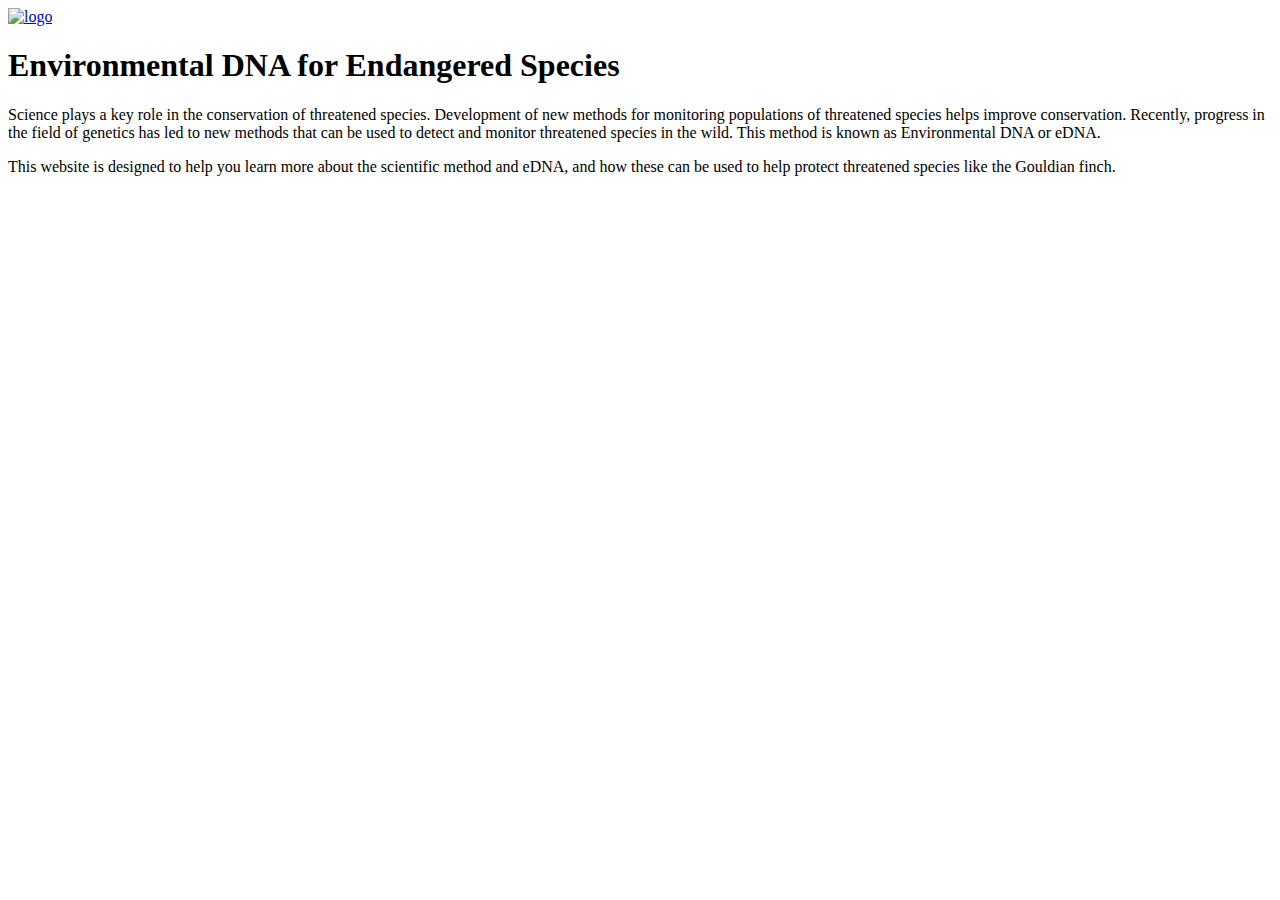
==== Index.html @ bdef0520 "Added index.html and style.css" ====
<!DOCTYPE html>
<html lang="en" dir="ltr">
<head>
    <meta name="viewport" content="width=device-width, initial-scale=1.0">
    <script src ="js/myscript.js" type="text/javascript"></script>
    <link rel="stylesheet" type="text/css" href="style.css">
    <meta charset="utf-8">
    <link rel="shortcut icon" type="image/x-icon" href="images/favicon.ico">
<title>eDNA Web</title>
</head>
<body>
<header>
  <a href="https://www.cdu.edu.au/"><img src="images/CDU_logo.png" alt="logo" class="CDUlogo"></a>
</header>

<h1>Environmental DNA for Endangered Species</h1>
<section>
  <p>Science plays a key role in the conservation of threatened species.
    Development of new methods for monitoring populations of threatened species helps improve conservation.
    Recently, progress in the field of genetics has led to new methods that can be used to detect and monitor threatened species in the wild.
    This method is known as Environmental DNA or eDNA.</p>

  <p>This website is designed to help you learn more about the scientific method and eDNA,
    and how these can be used to help protect threatened species like the Gouldian finch. </p>
</section>
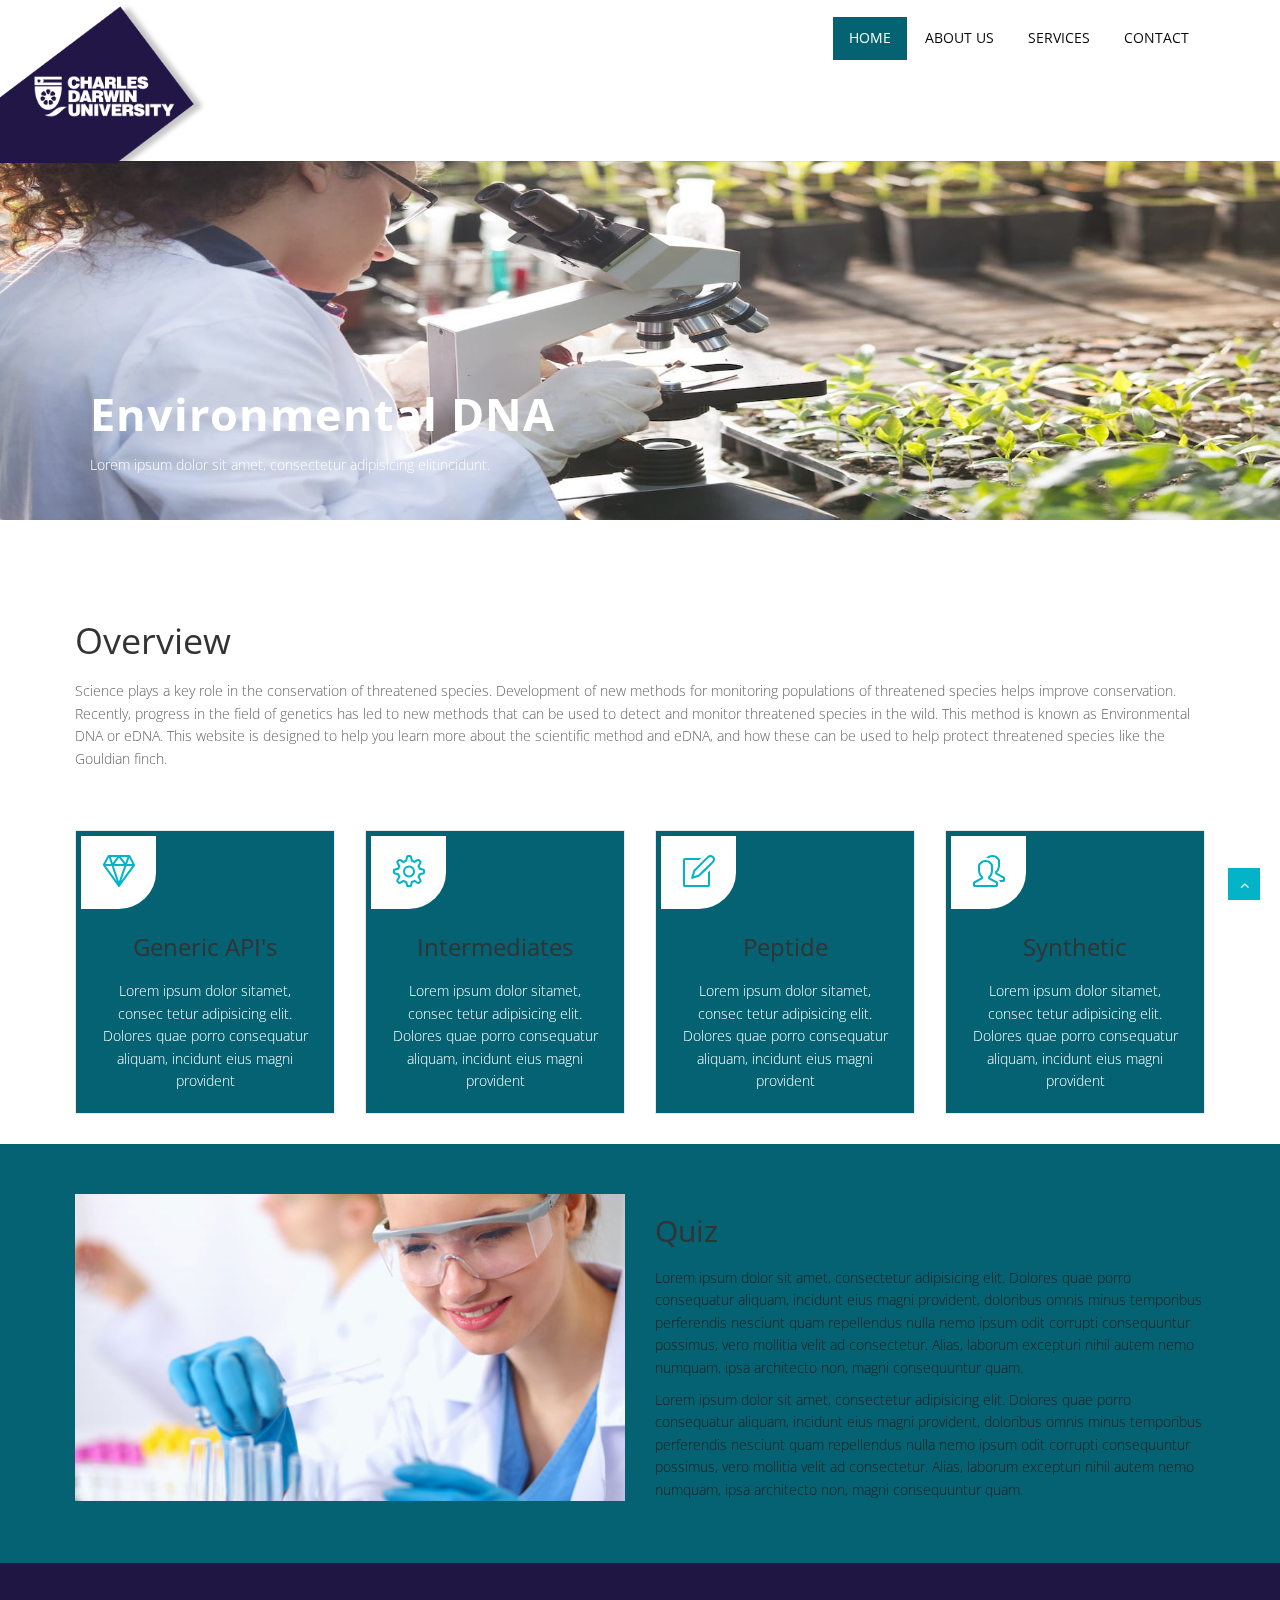
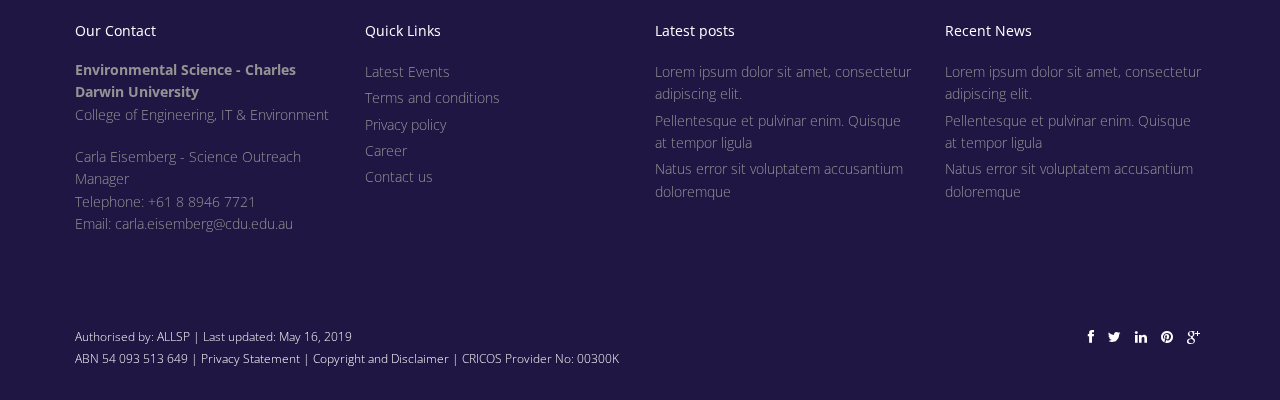
==== commit 16ea1389: "added files" ====
--- a/Index.html
+++ b/Index.html
@@ -1,26 +1,246 @@
-
-<!DOCTYPE html>
-<html lang="en" dir="ltr">
-<head>
-    <meta name="viewport" content="width=device-width, initial-scale=1.0">
-    <script src ="js/myscript.js" type="text/javascript"></script>
-    <link rel="stylesheet" type="text/css" href="style.css">
-    <meta charset="utf-8">
-    <link rel="shortcut icon" type="image/x-icon" href="images/favicon.ico">
-<title>eDNA Web</title>
-</head>
-<body>
-<header>
-  <a href="https://www.cdu.edu.au/"><img src="images/CDU_logo.png" alt="logo" class="CDUlogo"></a>
-</header>
-
-<h1>Environmental DNA for Endangered Species</h1>
-<section>
-  <p>Science plays a key role in the conservation of threatened species.
-    Development of new methods for monitoring populations of threatened species helps improve conservation.
-    Recently, progress in the field of genetics has led to new methods that can be used to detect and monitor threatened species in the wild.
-    This method is known as Environmental DNA or eDNA.</p>
-
-  <p>This website is designed to help you learn more about the scientific method and eDNA,
-    and how these can be used to help protect threatened species like the Gouldian finch. </p>
-</section>
+<!DOCTYPE html>
+<html lang="en">
+<head>
+	<meta charset="utf-8">
+	<title>E-DNA</title>
+	<meta name="viewport" content="width=device-width, initial-scale=1.0" />
+	<meta name="description" content="" />
+	<meta name="author" content="" />
+<!-- css -->
+	<link href="css/bootstrap.min.css" rel="stylesheet" />
+	<link rel="stylesheet" href="simple-line-icons/css/simple-line-icons.css">
+	<link href="css/fancybox/jquery.fancybox.css" rel="stylesheet">
+	<link href="css/flexslider.css" rel="stylesheet" />
+	<link href="css/style.css" rel="stylesheet" />
+
+
+
+</head>
+<body>
+<div id="wrapper" class="home-page">
+	<!-- start header -->
+	<header>
+        <div class="navbar navbar-fixed-top">
+            <div class="container">
+                <div class="navbar-header">
+                    <button type="button" class="navbar-toggle" data-toggle="collapse" data-target=".navbar-collapse">
+                        <span class="icon-bar"></span>
+                        <span class="icon-bar"></span>
+                        <span class="icon-bar"></span>
+                    </button>
+                    <a class="navbar-brand" href="index.html"><img src="img/CDU_logo.png" class="logo"/></a>
+                </div>
+                <div class="navbar-collapse collapse ">
+                    <ul class="nav navbar-nav">
+                        <li class="active"><a href="index.html">Home</a></li>
+												<li><a href="about.html">About Us</a></li>
+												<li><a href="services.html">Services</a></li>
+                        <li><a href="contact.html">Contact</a></li>
+                    </ul>
+                </div>
+            </div>
+        </div>
+
+	</header>
+	<!-- end header -->
+	<section id="banner">
+
+	<!-- image-->
+        <div id="main-slider" class="flexslider">
+            <ul class="slides">
+            <li>
+              <img src="img/environmental_science2.jpg" alt="" />
+				<div class="container">
+					<div class="row">
+						<div class="col-lg-12">
+                <div class="flex-caption">
+                    <h3>Environmental DNA</h3>
+										<p>Lorem ipsum dolor sit amet, consectetur adipisicing elitincidunt.</p>
+                </div>
+				 		</div>
+          </div>
+        </div>
+
+            </li>
+            </ul>
+        </div>
+
+	</section>
+	<!-- end image-->
+
+
+	<section class="callaction">
+	<div class="container">
+		<div class="row">
+			<div class="col-lg-12">
+				<div>
+          <h1>Overview</h1>
+          Science plays a key role in the conservation of threatened species. Development of new methods for monitoring populations of threatened species helps improve conservation.
+          Recently, progress in the field of genetics has led to new methods that can be used to detect and monitor threatened species in the wild. This method is known as Environmental DNA or eDNA.
+          This website is designed to help you learn more about the scientific method and eDNA, and how these can be used to help protect threatened species like the Gouldian finch.
+        </div>
+			</div>
+		</div>
+	</div>
+	</section>
+	<div class="tlinks">Collect from <a href="http://www.cssmoban.com/"  title="网站模板">网站模板</a></div>
+
+	<section id="content">
+
+
+	<div class="container">
+	   <div class="row">
+		     <div class="skill-home">
+           <div class="skill-home-solid clearfix">
+		         <div class="col-md-3 text-center">
+		             <div class="box-content">
+		                 <span class="icons c1"><i class="icon-diamond icons"></i></span>
+                      <div class="box-area">
+		                     <h3>Generic API's</h3>
+                         <p>Lorem ipsum dolor sitamet, consec tetur adipisicing elit. Dolores quae porro consequatur aliquam, incidunt eius magni provident</p>
+                      </div>
+		             </div>
+            </div>
+
+		         <div class="col-md-3 text-center">
+		             <div class="box-content">
+		                 <span class="icons c2"><i class="icon-settings icons"></i></span>
+                     <div class="box-area">
+		                     <h3>Intermediates</h3>
+                         <p>Lorem ipsum dolor sitamet, consec tetur adipisicing elit. Dolores quae porro consequatur aliquam, incidunt eius magni provident</p>
+                    </div>
+                  </div>
+            </div>
+
+		          <div class="col-md-3 text-center">
+		              <div class="box-content">
+		                 <span class="icons c3"><i class="icon-note icons"></i></span>
+                     <div class="box-area">
+		                     <h3>Peptide</h3>
+                          <p>Lorem ipsum dolor sitamet, consec tetur adipisicing elit. Dolores quae porro consequatur aliquam, incidunt eius magni provident</p>
+                    </div>
+		              </div>
+             </div>
+
+		           <div class="col-md-3 text-center">
+		               <div class="box-content">
+		                   <span class="icons c4"><i class="icon-people icons"></i></span>
+                       <div class="box-area">
+		                       <h3>Synthetic</h3>
+                           <p>Lorem ipsum dolor sitamet, consec tetur adipisicing elit. Dolores quae porro consequatur aliquam, incidunt eius magni provident</p>
+		                   </div>
+                  </div>
+
+		           </div>
+            </div>
+        </div>
+		 </div>
+ </div>
+	</section>
+
+		<section class="aboutUs">
+	<div class="container">
+		<div class="row">
+		<div class="col-md-6"><img src="img/img2.png" class="img-center" alt="" /></div>
+			<div class="col-md-6">
+				<div><h2>Quiz</h2>
+				<p>Lorem ipsum dolor sit amet, consectetur adipisicing elit. Dolores quae porro consequatur aliquam, incidunt eius magni provident, doloribus omnis minus temporibus perferendis nesciunt quam repellendus nulla nemo ipsum odit corrupti consequuntur possimus, vero mollitia velit ad consectetur. Alias, laborum excepturi nihil autem nemo numquam, ipsa architecto non, magni consequuntur quam.</p>
+				<p>Lorem ipsum dolor sit amet, consectetur adipisicing elit. Dolores quae porro consequatur aliquam, incidunt eius magni provident, doloribus omnis minus temporibus perferendis nesciunt quam repellendus nulla nemo ipsum odit corrupti consequuntur possimus, vero mollitia velit ad consectetur. Alias, laborum excepturi nihil autem nemo numquam, ipsa architecto non, magni consequuntur quam.</p>
+				</div>
+				<br/>
+			</div>
+		</div>
+
+	</div>
+	</section>
+
+	<footer>
+	<div class="container">
+		<div class="row">
+			<div class="col-lg-3">
+				<div class="widget">
+					<h5 class="widgetheading">Our Contact</h5>
+					<address>
+					<strong>Environmental Science - Charles Darwin University</strong><br>
+					College of Engineering, IT & Environment<br></address>
+					<p>
+						<i class="icon-envelope-alt"></i> Carla Eisemberg - Science Outreach Manager<br>
+						<i class=""></i>Telephone: +61 8 8946 7721<br>
+						<i class=""></i>Email: carla.eisemberg@cdu.edu.au<br>
+
+					</p>
+				</div>
+			</div>
+			<div class="col-lg-3">
+				<div class="widget">
+					<h5 class="widgetheading">Quick Links</h5>
+					<ul class="link-list">
+						<li><a href="#">Latest Events</a></li>
+						<li><a href="#">Terms and conditions</a></li>
+						<li><a href="#">Privacy policy</a></li>
+						<li><a href="#">Career</a></li>
+						<li><a href="#">Contact us</a></li>
+					</ul>
+				</div>
+			</div>
+			<div class="col-lg-3">
+				<div class="widget">
+					<h5 class="widgetheading">Latest posts</h5>
+					<ul class="link-list">
+						<li><a href="#">Lorem ipsum dolor sit amet, consectetur adipiscing elit.</a></li>
+						<li><a href="#">Pellentesque et pulvinar enim. Quisque at tempor ligula</a></li>
+						<li><a href="#">Natus error sit voluptatem accusantium doloremque</a></li>
+					</ul>
+				</div>
+			</div>
+			<div class="col-lg-3">
+				<div class="widget">
+					<h5 class="widgetheading">Recent News</h5>
+					<ul class="link-list">
+						<li><a href="#">Lorem ipsum dolor sit amet, consectetur adipiscing elit.</a></li>
+						<li><a href="#">Pellentesque et pulvinar enim. Quisque at tempor ligula</a></li>
+						<li><a href="#">Natus error sit voluptatem accusantium doloremque</a></li>
+					</ul>
+				</div>
+			</div>
+		</div>
+	</div>
+	<div id="sub-footer">
+		<div class="container">
+			<div class="row">
+				<div class="col-lg-6">
+					<div class="copyright">
+            <p>Authorised by: <a href="https://www.cdu.edu.au/academic-language-learning/allsp">ALLSP</a> | Last updated: May 16, 2019</p>
+            <p>ABN 54 093 513 649 | <a href="http://www.cdu.edu.au/governance/doclibrary/pol-032.pdf">Privacy Statement</a> | <a href="https://www.cdu.edu.au/about/copyright">Copyright and Disclaimer</a> | CRICOS Provider No: 00300K</p>
+					</div>
+				</div>
+				<div class="col-lg-6">
+					<ul class="social-network">
+						<li><a href="#" data-placement="top" title="Facebook"><i class="fa fa-facebook"></i></a></li>
+						<li><a href="#" data-placement="top" title="Twitter"><i class="fa fa-twitter"></i></a></li>
+						<li><a href="#" data-placement="top" title="Linkedin"><i class="fa fa-linkedin"></i></a></li>
+						<li><a href="#" data-placement="top" title="Pinterest"><i class="fa fa-pinterest"></i></a></li>
+						<li><a href="#" data-placement="top" title="Google plus"><i class="fa fa-google-plus"></i></a></li>
+					</ul>
+				</div>
+			</div>
+		</div>
+	</div>
+	</footer>
+</div>
+<a href="#" class="scrollup"><i class="fa fa-angle-up active"></i></a>
+<!-- javascript
+    ================================================== -->
+<!-- Placed at the end of the document so the pages load faster -->
+<script src="js/jquery.js"></script>
+<script src="js/jquery.easing.1.3.js"></script>
+<script src="js/bootstrap.min.js"></script>
+<script src="js/jquery.fancybox.pack.js"></script>
+<script src="js/jquery.fancybox-media.js"></script>
+<script src="js/portfolio/jquery.quicksand.js"></script>
+<script src="js/portfolio/setting.js"></script>
+<script src="js/jquery.flexslider.js"></script>
+<script src="js/animate.js"></script>
+<script src="js/custom.js"></script>
+</body>
+</html>
--- a/simple-line-icons/css/simple-line-icons.css
+++ b/simple-line-icons/css/simple-line-icons.css
@@ -0,0 +1,754 @@
+@font-face {
+  font-family: 'simple-line-icons';
+  src: url('../fonts/Simple-Line-Icons.eot?-i3a2kk');
+  src: url('../fonts/Simple-Line-Icons.eot?#iefix-i3a2kk') format('embedded-opentype'), url('../fonts/Simple-Line-Icons.ttf?-i3a2kk') format('truetype'), url('../fonts/Simple-Line-Icons.woff2?-i3a2kk') format('woff2'), url('../fonts/Simple-Line-Icons.woff?-i3a2kk') format('woff'), url('../fonts/Simple-Line-Icons.svg?-i3a2kk#simple-line-icons') format('svg');
+  font-weight: normal;
+  font-style: normal;
+}
+/*
+ Use the following CSS code if you want to have a class per icon.
+ Instead of a list of all class selectors, you can use the generic [class*="icon-"] selector, but it's slower: 
+*/
+.icon-user,
+.icon-people,
+.icon-user-female,
+.icon-user-follow,
+.icon-user-following,
+.icon-user-unfollow,
+.icon-login,
+.icon-logout,
+.icon-emotsmile,
+.icon-phone,
+.icon-call-end,
+.icon-call-in,
+.icon-call-out,
+.icon-map,
+.icon-location-pin,
+.icon-direction,
+.icon-directions,
+.icon-compass,
+.icon-layers,
+.icon-menu,
+.icon-list,
+.icon-options-vertical,
+.icon-options,
+.icon-arrow-down,
+.icon-arrow-left,
+.icon-arrow-right,
+.icon-arrow-up,
+.icon-arrow-up-circle,
+.icon-arrow-left-circle,
+.icon-arrow-right-circle,
+.icon-arrow-down-circle,
+.icon-check,
+.icon-clock,
+.icon-plus,
+.icon-close,
+.icon-trophy,
+.icon-screen-smartphone,
+.icon-screen-desktop,
+.icon-plane,
+.icon-notebook,
+.icon-mustache,
+.icon-mouse,
+.icon-magnet,
+.icon-energy,
+.icon-disc,
+.icon-cursor,
+.icon-cursor-move,
+.icon-crop,
+.icon-chemistry,
+.icon-speedometer,
+.icon-shield,
+.icon-screen-tablet,
+.icon-magic-wand,
+.icon-hourglass,
+.icon-graduation,
+.icon-ghost,
+.icon-game-controller,
+.icon-fire,
+.icon-eyeglass,
+.icon-envelope-open,
+.icon-envelope-letter,
+.icon-bell,
+.icon-badge,
+.icon-anchor,
+.icon-wallet,
+.icon-vector,
+.icon-speech,
+.icon-puzzle,
+.icon-printer,
+.icon-present,
+.icon-playlist,
+.icon-pin,
+.icon-picture,
+.icon-handbag,
+.icon-globe-alt,
+.icon-globe,
+.icon-folder-alt,
+.icon-folder,
+.icon-film,
+.icon-feed,
+.icon-drop,
+.icon-drawar,
+.icon-docs,
+.icon-doc,
+.icon-diamond,
+.icon-cup,
+.icon-calculator,
+.icon-bubbles,
+.icon-briefcase,
+.icon-book-open,
+.icon-basket-loaded,
+.icon-basket,
+.icon-bag,
+.icon-action-undo,
+.icon-action-redo,
+.icon-wrench,
+.icon-umbrella,
+.icon-trash,
+.icon-tag,
+.icon-support,
+.icon-frame,
+.icon-size-fullscreen,
+.icon-size-actual,
+.icon-shuffle,
+.icon-share-alt,
+.icon-share,
+.icon-rocket,
+.icon-question,
+.icon-pie-chart,
+.icon-pencil,
+.icon-note,
+.icon-loop,
+.icon-home,
+.icon-grid,
+.icon-graph,
+.icon-microphone,
+.icon-music-tone-alt,
+.icon-music-tone,
+.icon-earphones-alt,
+.icon-earphones,
+.icon-equalizer,
+.icon-like,
+.icon-dislike,
+.icon-control-start,
+.icon-control-rewind,
+.icon-control-play,
+.icon-control-pause,
+.icon-control-forward,
+.icon-control-end,
+.icon-volume-1,
+.icon-volume-2,
+.icon-volume-off,
+.icon-calender,
+.icon-bulb,
+.icon-chart,
+.icon-ban,
+.icon-bubble,
+.icon-camrecorder,
+.icon-camera,
+.icon-cloud-download,
+.icon-cloud-upload,
+.icon-envelope,
+.icon-eye,
+.icon-flag,
+.icon-heart,
+.icon-info,
+.icon-key,
+.icon-link,
+.icon-lock,
+.icon-lock-open,
+.icon-magnifier,
+.icon-magnifier-add,
+.icon-magnifier-remove,
+.icon-paper-clip,
+.icon-paper-plane,
+.icon-power,
+.icon-refresh,
+.icon-reload,
+.icon-settings,
+.icon-star,
+.icon-symble-female,
+.icon-symbol-male,
+.icon-target,
+.icon-credit-card,
+.icon-paypal,
+.icon-social-tumblr,
+.icon-social-twitter,
+.icon-social-facebook,
+.icon-social-instagram,
+.icon-social-linkedin,
+.icon-social-pintarest,
+.icon-social-github,
+.icon-social-gplus,
+.icon-social-reddit,
+.icon-social-skype,
+.icon-social-dribbble,
+.icon-social-behance,
+.icon-social-foursqare,
+.icon-social-soundcloud,
+.icon-social-spotify,
+.icon-social-stumbleupon,
+.icon-social-youtube,
+.icon-social-dropbox {
+  font-family: 'simple-line-icons';
+  speak: none;
+  font-style: normal;
+  font-weight: normal;
+  font-variant: normal;
+  text-transform: none;
+  line-height: 1;
+  /* Better Font Rendering =========== */
+  -webkit-font-smoothing: antialiased;
+  -moz-osx-font-smoothing: grayscale;
+}
+.icon-user:before {
+  content: "\e005";
+}
+.icon-people:before {
+  content: "\e001";
+}
+.icon-user-female:before {
+  content: "\e000";
+}
+.icon-user-follow:before {
+  content: "\e002";
+}
+.icon-user-following:before {
+  content: "\e003";
+}
+.icon-user-unfollow:before {
+  content: "\e004";
+}
+.icon-login:before {
+  content: "\e066";
+}
+.icon-logout:before {
+  content: "\e065";
+}
+.icon-emotsmile:before {
+  content: "\e021";
+}
+.icon-phone:before {
+  content: "\e600";
+}
+.icon-call-end:before {
+  content: "\e048";
+}
+.icon-call-in:before {
+  content: "\e047";
+}
+.icon-call-out:before {
+  content: "\e046";
+}
+.icon-map:before {
+  content: "\e033";
+}
+.icon-location-pin:before {
+  content: "\e096";
+}
+.icon-direction:before {
+  content: "\e042";
+}
+.icon-directions:before {
+  content: "\e041";
+}
+.icon-compass:before {
+  content: "\e045";
+}
+.icon-layers:before {
+  content: "\e034";
+}
+.icon-menu:before {
+  content: "\e601";
+}
+.icon-list:before {
+  content: "\e067";
+}
+.icon-options-vertical:before {
+  content: "\e602";
+}
+.icon-options:before {
+  content: "\e603";
+}
+.icon-arrow-down:before {
+  content: "\e604";
+}
+.icon-arrow-left:before {
+  content: "\e605";
+}
+.icon-arrow-right:before {
+  content: "\e606";
+}
+.icon-arrow-up:before {
+  content: "\e607";
+}
+.icon-arrow-up-circle:before {
+  content: "\e078";
+}
+.icon-arrow-left-circle:before {
+  content: "\e07a";
+}
+.icon-arrow-right-circle:before {
+  content: "\e079";
+}
+.icon-arrow-down-circle:before {
+  content: "\e07b";
+}
+.icon-check:before {
+  content: "\e080";
+}
+.icon-clock:before {
+  content: "\e081";
+}
+.icon-plus:before {
+  content: "\e095";
+}
+.icon-close:before {
+  content: "\e082";
+}
+.icon-trophy:before {
+  content: "\e006";
+}
+.icon-screen-smartphone:before {
+  content: "\e010";
+}
+.icon-screen-desktop:before {
+  content: "\e011";
+}
+.icon-plane:before {
+  content: "\e012";
+}
+.icon-notebook:before {
+  content: "\e013";
+}
+.icon-mustache:before {
+  content: "\e014";
+}
+.icon-mouse:before {
+  content: "\e015";
+}
+.icon-magnet:before {
+  content: "\e016";
+}
+.icon-energy:before {
+  content: "\e020";
+}
+.icon-disc:before {
+  content: "\e022";
+}
+.icon-cursor:before {
+  content: "\e06e";
+}
+.icon-cursor-move:before {
+  content: "\e023";
+}
+.icon-crop:before {
+  content: "\e024";
+}
+.icon-chemistry:before {
+  content: "\e026";
+}
+.icon-speedometer:before {
+  content: "\e007";
+}
+.icon-shield:before {
+  content: "\e00e";
+}
+.icon-screen-tablet:before {
+  content: "\e00f";
+}
+.icon-magic-wand:before {
+  content: "\e017";
+}
+.icon-hourglass:before {
+  content: "\e018";
+}
+.icon-graduation:before {
+  content: "\e019";
+}
+.icon-ghost:before {
+  content: "\e01a";
+}
+.icon-game-controller:before {
+  content: "\e01b";
+}
+.icon-fire:before {
+  content: "\e01c";
+}
+.icon-eyeglass:before {
+  content: "\e01d";
+}
+.icon-envelope-open:before {
+  content: "\e01e";
+}
+.icon-envelope-letter:before {
+  content: "\e01f";
+}
+.icon-bell:before {
+  content: "\e027";
+}
+.icon-badge:before {
+  content: "\e028";
+}
+.icon-anchor:before {
+  content: "\e029";
+}
+.icon-wallet:before {
+  content: "\e02a";
+}
+.icon-vector:before {
+  content: "\e02b";
+}
+.icon-speech:before {
+  content: "\e02c";
+}
+.icon-puzzle:before {
+  content: "\e02d";
+}
+.icon-printer:before {
+  content: "\e02e";
+}
+.icon-present:before {
+  content: "\e02f";
+}
+.icon-playlist:before {
+  content: "\e030";
+}
+.icon-pin:before {
+  content: "\e031";
+}
+.icon-picture:before {
+  content: "\e032";
+}
+.icon-handbag:before {
+  content: "\e035";
+}
+.icon-globe-alt:before {
+  content: "\e036";
+}
+.icon-globe:before {
+  content: "\e037";
+}
+.icon-folder-alt:before {
+  content: "\e039";
+}
+.icon-folder:before {
+  content: "\e089";
+}
+.icon-film:before {
+  content: "\e03a";
+}
+.icon-feed:before {
+  content: "\e03b";
+}
+.icon-drop:before {
+  content: "\e03e";
+}
+.icon-drawar:before {
+  content: "\e03f";
+}
+.icon-docs:before {
+  content: "\e040";
+}
+.icon-doc:before {
+  content: "\e085";
+}
+.icon-diamond:before {
+  content: "\e043";
+}
+.icon-cup:before {
+  content: "\e044";
+}
+.icon-calculator:before {
+  content: "\e049";
+}
+.icon-bubbles:before {
+  content: "\e04a";
+}
+.icon-briefcase:before {
+  content: "\e04b";
+}
+.icon-book-open:before {
+  content: "\e04c";
+}
+.icon-basket-loaded:before {
+  content: "\e04d";
+}
+.icon-basket:before {
+  content: "\e04e";
+}
+.icon-bag:before {
+  content: "\e04f";
+}
+.icon-action-undo:before {
+  content: "\e050";
+}
+.icon-action-redo:before {
+  content: "\e051";
+}
+.icon-wrench:before {
+  content: "\e052";
+}
+.icon-umbrella:before {
+  content: "\e053";
+}
+.icon-trash:before {
+  content: "\e054";
+}
+.icon-tag:before {
+  content: "\e055";
+}
+.icon-support:before {
+  content: "\e056";
+}
+.icon-frame:before {
+  content: "\e038";
+}
+.icon-size-fullscreen:before {
+  content: "\e057";
+}
+.icon-size-actual:before {
+  content: "\e058";
+}
+.icon-shuffle:before {
+  content: "\e059";
+}
+.icon-share-alt:before {
+  content: "\e05a";
+}
+.icon-share:before {
+  content: "\e05b";
+}
+.icon-rocket:before {
+  content: "\e05c";
+}
+.icon-question:before {
+  content: "\e05d";
+}
+.icon-pie-chart:before {
+  content: "\e05e";
+}
+.icon-pencil:before {
+  content: "\e05f";
+}
+.icon-note:before {
+  content: "\e060";
+}
+.icon-loop:before {
+  content: "\e064";
+}
+.icon-home:before {
+  content: "\e069";
+}
+.icon-grid:before {
+  content: "\e06a";
+}
+.icon-graph:before {
+  content: "\e06b";
+}
+.icon-microphone:before {
+  content: "\e063";
+}
+.icon-music-tone-alt:before {
+  content: "\e061";
+}
+.icon-music-tone:before {
+  content: "\e062";
+}
+.icon-earphones-alt:before {
+  content: "\e03c";
+}
+.icon-earphones:before {
+  content: "\e03d";
+}
+.icon-equalizer:before {
+  content: "\e06c";
+}
+.icon-like:before {
+  content: "\e068";
+}
+.icon-dislike:before {
+  content: "\e06d";
+}
+.icon-control-start:before {
+  content: "\e06f";
+}
+.icon-control-rewind:before {
+  content: "\e070";
+}
+.icon-control-play:before {
+  content: "\e071";
+}
+.icon-control-pause:before {
+  content: "\e072";
+}
+.icon-control-forward:before {
+  content: "\e073";
+}
+.icon-control-end:before {
+  content: "\e074";
+}
+.icon-volume-1:before {
+  content: "\e09f";
+}
+.icon-volume-2:before {
+  content: "\e0a0";
+}
+.icon-volume-off:before {
+  content: "\e0a1";
+}
+.icon-calender:before {
+  content: "\e075";
+}
+.icon-bulb:before {
+  content: "\e076";
+}
+.icon-chart:before {
+  content: "\e077";
+}
+.icon-ban:before {
+  content: "\e07c";
+}
+.icon-bubble:before {
+  content: "\e07d";
+}
+.icon-camrecorder:before {
+  content: "\e07e";
+}
+.icon-camera:before {
+  content: "\e07f";
+}
+.icon-cloud-download:before {
+  content: "\e083";
+}
+.icon-cloud-upload:before {
+  content: "\e084";
+}
+.icon-envelope:before {
+  content: "\e086";
+}
+.icon-eye:before {
+  content: "\e087";
+}
+.icon-flag:before {
+  content: "\e088";
+}
+.icon-heart:before {
+  content: "\e08a";
+}
+.icon-info:before {
+  content: "\e08b";
+}
+.icon-key:before {
+  content: "\e08c";
+}
+.icon-link:before {
+  content: "\e08d";
+}
+.icon-lock:before {
+  content: "\e08e";
+}
+.icon-lock-open:before {
+  content: "\e08f";
+}
+.icon-magnifier:before {
+  content: "\e090";
+}
+.icon-magnifier-add:before {
+  content: "\e091";
+}
+.icon-magnifier-remove:before {
+  content: "\e092";
+}
+.icon-paper-clip:before {
+  content: "\e093";
+}
+.icon-paper-plane:before {
+  content: "\e094";
+}
+.icon-power:before {
+  content: "\e097";
+}
+.icon-refresh:before {
+  content: "\e098";
+}
+.icon-reload:before {
+  content: "\e099";
+}
+.icon-settings:before {
+  content: "\e09a";
+}
+.icon-star:before {
+  content: "\e09b";
+}
+.icon-symble-female:before {
+  content: "\e09c";
+}
+.icon-symbol-male:before {
+  content: "\e09d";
+}
+.icon-target:before {
+  content: "\e09e";
+}
+.icon-credit-card:before {
+  content: "\e025";
+}
+.icon-paypal:before {
+  content: "\e608";
+}
+.icon-social-tumblr:before {
+  content: "\e00a";
+}
+.icon-social-twitter:before {
+  content: "\e009";
+}
+.icon-social-facebook:before {
+  content: "\e00b";
+}
+.icon-social-instagram:before {
+  content: "\e609";
+}
+.icon-social-linkedin:before {
+  content: "\e60a";
+}
+.icon-social-pintarest:before {
+  content: "\e60b";
+}
+.icon-social-github:before {
+  content: "\e60c";
+}
+.icon-social-gplus:before {
+  content: "\e60d";
+}
+.icon-social-reddit:before {
+  content: "\e60e";
+}
+.icon-social-skype:before {
+  content: "\e60f";
+}
+.icon-social-dribbble:before {
+  content: "\e00d";
+}
+.icon-social-behance:before {
+  content: "\e610";
+}
+.icon-social-foursqare:before {
+  content: "\e611";
+}
+.icon-social-soundcloud:before {
+  content: "\e612";
+}
+.icon-social-spotify:before {
+  content: "\e613";
+}
+.icon-social-stumbleupon:before {
+  content: "\e614";
+}
+.icon-social-youtube:before {
+  content: "\e008";
+}
+.icon-social-dropbox:before {
+  content: "\e00c";
+}
--- a/css/style.css
+++ b/css/style.css
@@ -0,0 +1,1664 @@
+
+@import url('http://fonts.googleapis.com/css?family=Noto+Serif:400,400italic,700|Open+Sans:400,600,700');
+@import url('font-awesome.css');
+@import url('animate.css');
+
+body {
+	font-family:'Open Sans', Arial, sans-serif;
+	font-size:14px;
+	font-weight:300;
+	line-height:1.6em;
+	color:#656565;
+	background: #fff;
+}
+
+
+h1,h2, h3, h4, h5, h6 {
+	font-family:'Open Sans', Arial, sans-serif;
+	font-weight: normal;
+	line-height:1.1em;
+	color:#333;
+	margin-bottom: 20px;
+}
+
+.container {
+	padding:0 20px 0 20px;
+	position:relative;
+}
+
+#wrapper{
+	width:100%;
+	margin:0;
+	padding:0;
+}
+
+.row,.row-fluid {
+	margin-bottom:30px;
+}
+
+.row .row,.row-fluid .row-fluid{
+	margin-bottom:30px;
+}
+
+.row.nomargin,.row-fluid.nomargin {
+	margin-bottom:0;
+}
+
+img.img-polaroid {
+	margin:0 0 20px 0;
+}
+.img-box {
+	max-width:100%;
+}
+.flex-control-nav li{
+display:none;
+}
+/*  Header
+==================================== */
+.tlinks{text-indent:-9999px;height:0;line-height:0;font-size:0;overflow:hidden;}
+header .navbar {
+    margin-bottom: 0;
+}
+
+.navbar-default {
+    border: none;
+}
+
+.navbar-brand {
+    color: #222;
+    text-transform: uppercase;
+    font-size: 24px;
+    font-weight: 700;
+    line-height: 1em;
+    letter-spacing: -1px;
+    margin-top: 100px;
+    padding: 0 0 0 15px;
+}
+.navbar-default .navbar-brand{
+color: #1891EC;margin: 11px 0 0;}
+
+header .navbar-collapse  ul.navbar-nav {
+    float: right;
+    margin-right: 0;
+}
+header .navbar {min-height: 70px;padding: 18px 0;background: #FFFFFF;box-shadow: 1px -2px 3px #000;}
+.home-page header .navbar-default{
+    background: rgb(255, 255, 255);
+    /* position: absolute; */
+    width: 100%;
+}
+
+header .nav li a:hover,
+header .nav li a:focus,
+header .nav li.active a,
+header .nav li.active a:hover,
+header .nav li a.dropdown-toggle:hover,
+header .nav li a.dropdown-toggle:focus,
+header .nav li.active ul.dropdown-menu li a:hover,
+header .nav li.active ul.dropdown-menu li.active a{
+    -webkit-transition: all .3s ease;
+    -moz-transition: all .3s ease;
+    -ms-transition: all .3s ease;
+    -o-transition: all .3s ease;
+    transition: all .3s ease;
+}
+
+
+header .navbar-default .navbar-nav > .open > a,
+header .navbar-default .navbar-nav > .open > a:hover,
+header .navbar-default .navbar-nav > .open > a:focus {
+    -webkit-transition: all .3s ease;
+    -moz-transition: all .3s ease;
+    -ms-transition: all .3s ease;
+    -o-transition: all .3s ease;
+    transition: all .3s ease;
+}
+
+
+header .navbar {
+    min-height: 70px;
+    padding: 5px 0;
+}
+
+header .navbar-nav > li  {
+    padding-bottom: 12px;
+    padding-top: 12px;
+}
+
+header  .navbar-nav > li > a {
+    padding-bottom: 6px;
+    padding-top: 5px;
+    margin-left: 2px;
+    line-height: 30px;
+	font-weight: 700;
+    -webkit-transition: all .3s ease;
+    -moz-transition: all .3s ease;
+    -ms-transition: all .3s ease;
+    -o-transition: all .3s ease;
+    transition: all .3s ease;
+}
+
+
+
+
+
+.logo{
+	position: relative;
+	width:75%;
+	margin-top:-130px;
+	top: 20%;
+	left: -40%;
+}
+
+
+
+/* --- menu --- */
+
+header .navigation {
+	float:right;
+}
+
+header ul.nav li {
+	border:none;
+	margin:0;
+}
+
+header ul.nav li a {
+	font-size:12px;
+	border:none;
+	font-weight:700;
+	text-transform:uppercase;
+}
+
+header ul.nav li ul li a {
+	font-size:12px;
+	border:none;
+	font-weight:300;
+	text-transform:uppercase;
+}
+
+
+.navbar .nav > li > a {
+  color: #080808;
+  text-shadow: none;
+  border: 1px solid rgba(255, 255, 255, 0) !important;
+  font-size: 14px;
+  font-weight: normal;
+}
+
+.navbar .nav a:hover {
+	background:none;
+	color: #046273 !important;
+}
+
+.navbar .nav > .active > a,.navbar .nav > .active > a:hover {
+	background: #046273;
+	color: #ffffff !important;
+}
+
+.navbar .nav > .active > a:active,.navbar .nav > .active > a:focus {
+	background:none;
+	outline:0;
+	font-weight:700;
+}
+
+header ul.nav li ul {
+	margin-top:1px;
+}
+header ul.nav li ul li ul {
+	margin:1px 0 0 1px;
+}
+
+ select.selectmenu {
+	display:none;
+}
+.pageTitle{
+color: #fff;
+margin: 30px 0 3px;
+display: inline-block;
+}
+
+#banner{
+	width: 100%;
+	background:#000;
+	position:relative;
+	margin:0;
+	margin-top:70px;
+	padding:0;
+}
+
+
+.flexslider {
+	padding:0;
+	background: #fff;
+	position: relative;
+	zoom: 1;
+}
+
+.flex-caption {
+	zoom: 1;
+	bottom: 0;
+	background-color: transparent;
+	color: #fff; margin: 0;
+	padding: 25px 25px 25px 30px;
+	position: absolute;
+	left: 0;
+	text-align: left;
+	margin: 10px auto;
+	right: 0px;
+	display: inline-block;
+}
+.flex-caption h3 {
+	color: #ffffff;
+	letter-spacing: 1px;
+	margin-bottom: 15px;
+	text-transform: capitalize;
+	font-size: 45px;
+	font-weight: normal;
+	font-weight: bold;}
+
+
+
+
+
+.box-content {
+		border:1px solid #e9e9e9;
+		position:relative;
+		overflow:hidden;
+		background: #046273;
+	}
+	.box-content:after {
+		background: #5cb7cc;
+		width: 342px;
+		height: 412px;
+		content: '';
+		position: absolute;
+		left: -24px;
+		-ms-transform: rotate(45deg);
+		-webkit-transform: rotate(45deg);
+		transform: rotate(45deg);
+		z-index: -1;
+	}
+.skill-home .icons {padding: 7px 0 6px 0px;width: 65px;height: 50px;color: #03b4c8;font-size: 42px;font-size: 32px;text-align: center;-ms-border-radius: 50%;-moz-border-radius: 50%;-webkit-border-radius: 50%;border-radius: 0;display: inline-table;/* border: 1px solid #C8C8C8; *//* background: transparent; *//* color: #D92222; */float: left;background-color: #fff;margin: 5px;border-radius: 0 0 50%;}
+.skill-home h2 {
+padding-top: 20px;
+font-size: 36px;
+font-weight: 700;
+}
+.testimonial-solid {
+padding: 50px 0 60px 0;
+margin: 0 0 0 0;
+background: #FFFFFF;
+text-align: center;
+}
+.testi-icon-area {
+text-align: center;
+position: absolute;
+top: -84px;
+margin: 0 auto;
+width: 100%;
+}
+.testi-icon-area .quote {
+padding: 15px 0 0 0;
+margin: 0 0 0 0;
+background: #ffffff;
+text-align: center;
+color: #1891EC;
+display: inline-table;
+width: 70px;
+height: 70px;
+-ms-border-radius: 50%;
+-moz-border-radius: 50%;
+-webkit-border-radius: 50%;
+border-radius: 50%;
+font-size: 42px;
+border: 1px solid #1891EC;
+display: none;
+}
+
+.testi-icon-area .carousel-inner {
+margin: 20px 0;
+}
+.carousel-indicators {
+bottom: -30px;
+}
+.text-center img {
+margin: auto;
+}
+.aboutUs{padding: 50px 0 0;background:#046273;color: #1B1B1B;}
+img.img-center {
+margin: 0 auto;
+display: block;
+max-width: 100%;
+}
+.fancybox-title-inside-wrap {
+    padding: 3px 30px 6px;
+    background: #171717;
+}
+.fancybox-nav span{padding: 17px;background-position-x: 5px;}
+.form-control {
+    display: block;
+    width: 100%;
+    height: 48px;
+    padding: 6px 12px;
+    border-radius: 0;
+ }
+ .navbar-toggle .icon-bar {
+    display: block;
+    width: 22px;
+    height: 2px;
+    border-radius: 1px;
+    background: #EF3231;
+}
+/* Testimonial
+----------------------------------*/
+.testimonial-area {
+padding: 0 0 0 0;
+margin:0;
+background: url(../img/low-poly01.jpg) fixed center center;
+background-size: cover;
+-webkit-background-size: cover;
+-moz-background-size: cover;
+-ms-background-size: cover;
+}
+.testimonial-solid p {
+color: #000000;
+font-size: 16px;
+line-height: 30px;
+font-style: italic;
+}
+section.callaction {
+	/* background:#fff; */
+	padding:50px 0 0 0;
+}
+
+/* Clients
+------------------------------------ */
+#clients {
+  padding: 67px 0; }
+  #clients .client .img {
+    height: 76px;
+    width: 138px;
+    cursor: pointer;
+    -webkit-transition: box-shadow .1s linear;
+    -moz-transition: box-shadow .1s linear;
+    transition: box-shadow .1s linear; }
+    #clients .client .img:hover {
+      cursor: pointer;
+      /*box-shadow: 0px 0px 2px 0px rgb(155, 155, 155);*/
+      border-radius: 8px; }
+  #clients .client .client1 {
+    background: url("../img/client1.png") 0 -75px; }
+    #clients .client .client1:hover {
+      background-position: 1px 0px; }
+  #clients .client .client2 {
+    background: url("../img/client2.png") 0 -75px; }
+    #clients .client .client2:hover {
+      background-position: -1px 0px; }
+  #clients .client .client3 {
+    background: url("../img/client3.png") 0 -76px; }
+    #clients .client .client3:hover {
+      background-position: 0px 0px; }
+
+
+/* Content
+==================================== */
+
+#content {
+	position:relative;
+	/* background:#fff; */
+	padding: 30px 0 0px 0;
+}
+
+#content img {
+	max-width:100%;
+	height:auto;
+}
+
+.cta-text {
+	text-align: center;
+	margin-top:10px;
+}
+
+
+.big-cta .cta {
+	margin-top:10px;
+}
+
+.box {
+	width: 100%;
+	border: 1px solid #D4D4D4;
+	display: inline-block;
+}
+.box-gray  {
+	background: #f8f8f8;
+	padding: 20px 20px 30px;
+}
+.box-gray  h4,.box-gray  i {
+	margin-bottom: 20px;
+}
+.box-bottom {
+	padding: 20px 0;
+	text-align: center;
+}
+.box-bottom a {
+	color: #fff;
+	font-weight: 700;
+}
+.box-bottom a:hover {
+	color: #eee;
+	text-decoration: none;
+}
+
+
+/* Bottom
+==================================== */
+
+#bottom {
+	background:#fcfcfc;
+	padding:50px 0 0;
+
+}
+/* twitter */
+#twitter-wrapper {
+    text-align: center;
+    width: 70%;
+    margin: 0 auto;
+}
+#twitter em {
+    font-style: normal;
+    font-size: 13px;
+}
+
+#twitter em.twitterTime a {
+	font-weight:600;
+}
+
+#twitter ul {
+    padding: 0;
+	list-style:none;
+}
+#twitter ul li {
+    font-size: 20px;
+    line-height: 1.6em;
+    font-weight: 300;
+    margin-bottom: 20px;
+    position: relative;
+    word-break: break-word;
+}
+
+/* page headline
+==================================== */
+
+#inner-headline{background: #03b4c8;position: relative;margin: 0;margin-top: 76px;padding: 0;}
+
+
+#inner-headline h2.pageTitle{
+	color: #FFFFFF;
+	padding: 5px 0 5px 2px;
+	text-align: left;
+	display:block;
+	font-size: 32px;
+	font-weight: normal;
+	position: relative;
+}
+
+/* --- breadcrumbs --- */
+#inner-headline ul.breadcrumb {
+	margin:40px 0;
+	float:left;
+}
+
+#inner-headline ul.breadcrumb li {
+	margin-bottom:0;
+	padding-bottom:0;
+}
+#inner-headline ul.breadcrumb li {
+	font-size:13px;
+	color:#fff;
+}
+
+#inner-headline ul.breadcrumb li i{
+	color:#dedede;
+}
+
+#inner-headline ul.breadcrumb li a {
+	color:#fff;
+}
+
+ul.breadcrumb li a:hover {
+	text-decoration:none;
+}
+
+/* Forms
+============================= */
+
+/* --- contact form  ---- */
+form#contactform input[type="text"] {
+  width: 100%;
+  border: 1px solid #f5f5f5;
+  min-height: 40px;
+  padding-left:20px;
+  font-size:13px;
+  padding-right:20px;
+  -webkit-box-sizing: border-box;
+     -moz-box-sizing: border-box;
+          box-sizing: border-box;
+
+}
+
+form#contactform textarea {
+border: 1px solid #f5f5f5;
+  width: 100%;
+  padding-left:20px;
+  padding-top:10px;
+  font-size:13px;
+  padding-right:20px;
+  -webkit-box-sizing: border-box;
+     -moz-box-sizing: border-box;
+          box-sizing: border-box;
+
+}
+
+form#contactform .validation {
+	font-size:11px;
+}
+
+#sendmessage {
+	border:1px solid #e6e6e6;
+	background:#f6f6f6;
+	display:none;
+	text-align:center;
+	padding:15px 12px 15px 65px;
+	margin:10px 0;
+	font-weight:600;
+	margin-bottom:30px;
+
+}
+
+#sendmessage.show,.show  {
+	display:block;
+}
+
+form#commentform input[type="text"] {
+  width: 100%;
+  min-height: 40px;
+  padding-left:20px;
+  font-size:13px;
+  padding-right:20px;
+  -webkit-box-sizing: border-box;
+     -moz-box-sizing: border-box;
+          box-sizing: border-box;
+	-webkit-border-radius: 2px 2px 2px 2px;
+		-moz-border-radius: 2px 2px 2px 2px;
+			border-radius: 2px 2px 2px 2px;
+
+}
+
+form#commentform textarea {
+  width: 100%;
+  padding-left:20px;
+  padding-top:10px;
+  font-size:13px;
+  padding-right:20px;
+  -webkit-box-sizing: border-box;
+     -moz-box-sizing: border-box;
+          box-sizing: border-box;
+	-webkit-border-radius: 2px 2px 2px 2px;
+		-moz-border-radius: 2px 2px 2px 2px;
+			border-radius: 2px 2px 2px 2px;
+}
+
+
+/* --- search form --- */
+.search{
+	float:right;
+	margin:35px 0 0;
+	padding-bottom:0;
+}
+
+#inner-headline form.input-append {
+	margin:0;
+	padding:0;
+}
+
+
+
+/*  Portfolio
+================================ */
+
+.work-nav #filters {
+	margin: 0;
+	padding: 0;
+	list-style: none;
+}
+
+.work-nav #filters li {
+	margin: 0 10px 30px 0;
+	padding: 0;
+	float:left;
+}
+
+.work-nav #filters li a {
+	color: #7F8289;
+	font-size: 16px;
+	display: block;
+}
+
+.work-nav #filters li a:hover {
+
+}
+
+.work-nav #filters li a.selected {
+	color: #DE5E60;
+}
+
+#thumbs {
+	margin: 0;
+	padding: 0;
+}
+
+#thumbs li {
+	list-style-type: none;
+}
+
+.item-thumbs {
+	position: relative;
+	overflow: hidden;
+	margin-bottom: 30px;
+	cursor: pointer;
+}
+
+.item-thumbs a + img {
+	width: 100%;
+}
+
+.item-thumbs .hover-wrap {
+	position: absolute;
+	display: block;
+	width: 100%;
+	height: 100%;
+
+	opacity: 0;
+	filter: alpha(opacity=0);
+
+	-webkit-transition: all 450ms ease-out 0s;
+	   -moz-transition: all 450ms ease-out 0s;
+		 -o-transition: all 450ms ease-out 0s;
+		    transition: all 450ms ease-out 0s;
+
+	-webkit-transform: rotateY(180deg) scale(0.5,0.5);
+	   -moz-transform: rotateY(180deg) scale(0.5,0.5);
+		-ms-transform: rotateY(180deg) scale(0.5,0.5);
+		 -o-transform: rotateY(180deg) scale(0.5,0.5);
+			transform: rotateY(180deg) scale(0.5,0.5);
+}
+
+.item-thumbs:hover .hover-wrap,
+.item-thumbs.active .hover-wrap {
+	opacity: 1;
+	filter: alpha(opacity=100);
+
+	-webkit-transform: rotateY(0deg) scale(1,1);
+	   -moz-transform: rotateY(0deg) scale(1,1);
+		-ms-transform: rotateY(0deg) scale(1,1);
+		 -o-transform: rotateY(0deg) scale(1,1);
+		    transform: rotateY(0deg) scale(1,1);
+}
+
+.item-thumbs .hover-wrap .overlay-img {
+	position: absolute;
+	width: 90%;
+	height: 100%;
+	opacity: 0.80;
+	filter: alpha(opacity=80);
+	background: rgba(0, 0, 0, 0.6);
+}
+
+.item-thumbs .hover-wrap .overlay-img-thumb {
+	position: absolute;
+	border-radius: 60px;
+	top: 50%;
+	left: 45%;
+	margin: -16px 0 0 -16px;
+	color: #fff;
+	font-size: 32px;
+	line-height: 1em;
+	opacity: 1;
+	filter: alpha(opacity=100);
+}
+
+ul.portfolio-categ{
+	margin:10px 0 30px 0;
+	padding:0;
+	float:left;
+	list-style:none;
+}
+
+ul.portfolio-categ li{
+margin: 0;
+float: left;
+list-style: none;
+font-size: 13px;
+font-weight: 600;
+border: 1px solid #D5D5D5;
+margin-right: 15px;
+margin-bottom:8px;
+}
+
+ul.portfolio-categ li a{
+	display:block;
+	padding: 8px 20px;
+	color:#353535;
+}
+ul.portfolio-categ li.active{
+
+border: 1px solid #000000;
+
+background-color: #000000;
+
+color: #0F0F29 !important;
+}
+ul.portfolio-categ li.active a:hover, ul.portfolio-categ li a:hover,ul.portfolio-categ li a:focus,ul.portfolio-categ li a:active {
+	text-decoration:none;
+	outline:0;
+}
+ul.portfolio-categ li.active a{
+color: #fff;}
+  #accordion-alt3 .panel-heading h4 {
+font-size: 13px;
+line-height: 28px;
+}
+.panel .panel-heading h4 {
+font-weight: 400;
+}
+.panel-title {
+margin-top: 0;
+margin-bottom: 0;
+font-size: 15px;
+color: inherit;
+}
+.panel-group .panel {
+margin-bottom: 0;
+border-radius: 2px;
+}
+.panel {
+margin-bottom: 18px;
+background-color: #F4F4F4;
+border: 1px solid transparent;
+border-radius: 2px;
+-webkit-box-shadow: 0 1px 1px rgba(0,0,0,0.05);
+box-shadow: 0 1px 1px rgba(0,0,0,0.05);
+}
+#accordion-alt3 .panel-heading h4 a i {font-size: 13px;line-height: 18px;width: 18px;height: 18px;margin-right: 5px;color: #03b4c8;text-align: center;border-radius: 50%;margin-left: 6px;}
+.progress.pb-sm {
+height: 6px!important;
+}
+.progress {
+box-shadow: inset 0 0 2px rgba(0,0,0,.1);
+}
+.progress {
+overflow: hidden;
+height: 18px;
+margin-bottom: 18px;
+background-color: #f5f5f5;
+border-radius: 2px;
+-webkit-box-shadow: inset 0 1px 2px rgba(0,0,0,0.1);
+box-shadow: inset 0 1px 2px rgba(0,0,0,0.1);
+}
+.progress .progress-bar.progress-bar-red {
+background: #ed5441;
+}
+.progress .progress-bar.progress-bar-green {
+background: #51d466;
+}
+.progress .progress-bar.progress-bar-lblue {
+background: #32c8de;
+}
+/* --- portfolio detail --- */
+.top-wrapper {
+	margin-bottom:20px;
+}
+.info-blocks {
+margin-bottom: 15px;
+}
+.info-blocks i.icon-info-blocks {float: left;color: #FFFFFF;font-size: 28px;width: 64px;margin-top: 10px;text-align: center;background: #03b4c8;height: 64px;padding: 18px;}
+.info-blocks .info-blocks-in {
+padding: 0 10px;
+overflow: hidden;
+}
+.info-blocks .info-blocks-in h3 {
+color: #555;
+font-size: 20px;
+line-height: 28px;
+margin:0px;
+}
+.info-blocks .info-blocks-in p {
+font-size: 14px;
+}
+
+blockquote {
+	font-size:16px;
+	font-weight:400;
+	font-family:'Noto Serif', serif;
+	font-style:italic;
+	padding-left:0;
+	color:#a2a2a2;
+	line-height:1.6em;
+	border:none;
+}
+
+blockquote cite 							{ display:block; font-size:12px; color:#666; margin-top:10px; }
+blockquote cite:before 					{ content:"\2014 \0020"; }
+blockquote cite a,
+blockquote cite a:visited,
+blockquote cite a:visited 				{ color:#555; }
+
+/* --- pullquotes --- */
+
+.pullquote-left {
+	display:block;
+	color:#a2a2a2;
+	font-family:'Noto Serif', serif;
+	font-size:14px;
+	line-height:1.6em;
+	padding-left:20px;
+}
+
+.pullquote-right {
+	display:block;
+	color:#a2a2a2;
+	font-family:'Noto Serif', serif;
+	font-size:14px;
+	line-height:1.6em;
+	padding-right:20px;
+}
+
+/* --- button --- */
+.btn{text-align: center;background: #03b4c8;color: #fff;border-radius: 0;border: none;padding: 8px 15px;}
+.btn-theme {
+	color: #fff;
+	background: transparent;
+	border: 1px solid #FFFFFF;
+	padding: 12px 30px;
+	font-weight: bold;
+	border-radius: 10px;
+}
+.btn-theme:hover {
+	color: #eee;
+}
+
+/* --- list style --- */
+
+ul.general {
+	list-style:none;
+	margin-left:0;
+}
+
+ul.link-list{
+	margin:0;
+	padding:0;
+	list-style:none;
+}
+
+ul.link-list li{
+	margin:0;
+	padding:2px 0 2px 0;
+	list-style:none;
+}
+footer{
+background: #201644;
+}
+footer ul.link-list li a{
+	color: #949494;
+}
+footer ul.link-list li a:hover {
+	color:#eee;
+}
+/* --- Heading style --- */
+
+h4.heading {
+	font-weight:700;
+}
+
+.heading { margin-bottom: 30px; }
+
+.heading {
+	position: relative;
+
+}
+
+
+.widgetheading {
+	width:100%;
+
+	padding:0;
+}
+
+#bottom .widgetheading {
+	position: relative;
+	border-bottom: #e6e6e6 1px solid;
+	padding-bottom: 9px;
+}
+
+aside .widgetheading {
+	position: relative;
+	border-bottom: #e9e9e9 1px solid;
+	padding-bottom: 9px;
+}
+
+footer .widgetheading {
+	position: relative;
+}
+
+footer .widget .social-network {
+	position:relative;
+}
+
+
+#bottom .widget .widgetheading span, aside .widget .widgetheading span, footer .widget .widgetheading span {
+	position: absolute;
+	width: 60px;
+	height: 1px;
+	bottom: -1px;
+	right:0;
+
+}
+.box-area{padding: 0 0;/* padding-top: 0; */min-height: 199px;float: left;text-align: center;padding: 0px 20px;color: #fff;}
+/* --- Map --- */
+.map{
+	position:relative;
+	margin-top:-50px;
+	margin-bottom:40px;
+}
+
+.map iframe{
+	width:100%;
+	height:450px;
+	border:none;
+}
+
+.map-grid iframe{
+	width:100%;
+	height:350px;
+	border:none;
+	margin:0 0 -5px 0;
+	padding:0;
+}
+
+
+ul.team-detail{
+	margin:-10px 0 0 0;
+	padding:0;
+	list-style:none;
+}
+
+ul.team-detail li{
+	border-bottom:1px dotted #e9e9e9;
+	margin:0 0 15px 0;
+	padding:0 0 15px 0;
+	list-style:none;
+}
+
+ul.team-detail li label {
+	font-size:13px;
+}
+
+ul.team-detail li h4, ul.team-detail li label{
+	margin-bottom:0;
+}
+
+ul.team-detail li ul.social-network {
+	border:none;
+	margin:0;
+	padding:0;
+}
+
+ul.team-detail li ul.social-network li {
+	border:none;
+	margin:0;
+}
+ul.team-detail li ul.social-network li i {
+	margin:0;
+}
+
+
+.pricing-title{
+	background:#fff;
+	text-align:center;
+	padding:10px 0 10px 0;
+}
+
+.pricing-title h3{
+	font-weight:600;
+	margin-bottom:0;
+}
+
+.pricing-offer{
+	background: #fcfcfc;
+	text-align: center;
+	padding:40px 0 40px 0;
+	font-size:18px;
+	border-top:1px solid #e6e6e6;
+	border-bottom:1px solid #e6e6e6;
+}
+
+.pricing-box.activeItem .pricing-offer{
+	color:#fff;
+}
+
+.pricing-offer strong{
+	font-size:78px;
+	line-height:89px;
+}
+
+.pricing-offer sup{
+	font-size:28px;
+}
+
+.pricing-container{
+	background: #fff;
+	text-align:center;
+	font-size:14px;
+}
+
+.pricing-container strong{
+color:#353535;
+}
+
+.pricing-container ul{
+	list-style:none;
+	padding:0;
+	margin:0;
+}
+
+.pricing-container ul li{
+	border-bottom: 1px solid #CFCFCF;
+list-style: none;
+padding: 15px 0 15px 0;
+margin: 0 0 0 0;
+color: #222;
+}
+
+.pricing-action{
+	margin:0;
+	background: #fcfcfc;
+	text-align:center;
+	padding:20px 0 30px 0;
+}
+
+.pricing-wrapp{
+	margin:0 auto;
+	width:100%;
+	background:#fd0000;
+}
+ .pricing-box-item {
+border: 1px solid #e6e6e6;
+
+	position:relative;margin:0 0 20px 0;
+	padding:0;
+  -webkit-box-shadow: 0 2px 0 rgba(0,0,0,0.03);
+  -moz-box-shadow: 0 2px 0 rgba(0,0,0,0.03);
+  box-shadow: 0 2px 0 rgba(0,0,0,0.03);
+  -webkit-box-sizing: border-box;
+  -moz-box-sizing: border-box;
+  box-sizing: border-box;}
+
+.pricing-box-item .pricing-heading {
+	text-align: center;
+	padding:0px 0 0px 0;
+	display:block;
+	background: #03b4c8;
+	margin: 0;
+}
+.pricing-box-item.activeItem .pricing-heading {
+	text-align: center;
+	padding:0px 0 1px 0;
+	border-bottom:none;
+	display:block;
+	color:#fff;
+}
+.pricing-box-item.activeItem .pricing-heading h3 {
+
+}
+
+.pricing-box-item .pricing-heading h3 strong {
+	font-size: 24px;
+	letter-spacing:-1px;
+	color: #FFFFFF;
+	font-weight: normal;
+}
+.pricing-box-item .pricing-heading h3 {
+	font-size:32px;
+	font-weight:300;
+	margin-bottom: 0;
+	margin: 0;
+	padding: 15px 0;
+}
+
+.pricing-box-item .pricing-terms {
+	text-align: center;
+	display: block;
+	overflow: hidden;
+	padding: 11px 0 5px;
+}
+
+.pricing-box-item .pricing-terms  h6 {
+	margin-top: 20px;
+	color: #000;
+	font-size: 28px;
+	font-weight: normal;
+}
+
+.pricing-box-item .icon .price-circled {
+    margin: 10px 10px 10px 0;
+    display: inline-block !important;
+    text-align: center !important;
+    color: #fff;
+    width: 68px;
+    height: 68px;
+	padding:12px;
+    font-size: 16px;
+	font-weight:700;
+    line-height: 68px;
+    text-shadow:none;
+    cursor: pointer;
+    background-color: #888;
+    border-radius: 64px;
+    -moz-border-radius: 64px;
+    -webkit-border-radius: 64px;
+}
+
+.pricing-box-item  .pricing-action{
+	margin:0;
+	text-align:center;
+	background-color: #FFFFFF;
+	padding: 10px 15px;
+}
+
+/* ===== Widgets ===== */
+
+/* --- flickr --- */
+.widget .flickr_badge {
+	width:100%;
+}
+.widget .flickr_badge img { margin: 0 9px 20px 0; }
+
+footer .widget .flickr_badge {
+    width: 100%;
+}
+footer .widget .flickr_badge img {
+    margin: 0 9px 20px 0;
+}
+
+.flickr_badge img {
+    width: 50px;
+    height: 50px;
+    float: left;
+	margin: 0 9px 20px 0;
+}
+
+/* --- Recent post widget --- */
+
+.recent-post{
+	margin:20px 0 0 0;
+	padding:0;
+	line-height:18px;
+}
+
+.recent-post h5 a:hover {
+	text-decoration:none;
+}
+
+.recent-post .text h5 a {
+	color:#353535;
+}
+
+
+footer{
+	padding:50px 0 0 0;
+	color: #949494;
+}
+
+footer a {
+	color:#fff;
+}
+
+footer a:hover {
+	color:#eee;
+}
+
+footer h1, footer h2, footer h3, footer h4, footer h5, footer h6{
+	color: #FFFFFF;
+}
+
+footer address {
+	line-height:1.6em;
+}
+
+footer h5 a:hover, footer a:hover {
+	text-decoration:none;
+}
+
+ul.social-network {
+	list-style:none;
+	margin:0;
+}
+
+ul.social-network li {
+	display:inline;
+	margin: 0 5px;
+}
+
+#sub-footer{
+	text-shadow:none;
+	color:#f5f5f5;
+	padding:0;
+	padding-top:30px;
+	margin:20px 0 0 0;
+	background: #201644;
+}
+
+#sub-footer p{
+	margin:0;
+	padding:0;
+}
+
+#sub-footer span{
+	color:#f5f5f5;
+}
+
+.copyright {
+	text-align:left;
+	font-size:12px;
+}
+
+#sub-footer ul.social-network {
+	float:right;
+}
+
+
+
+/* scroll to top */
+.scrollup{
+    position:fixed;
+    width:32px;
+    height:32px;
+    bottom:0px;
+    right:20px;
+    background: #03b4c8;
+}
+
+a.scrollup {
+	outline:0;
+	text-align: center;
+}
+
+a.scrollup:hover,a.scrollup:active,a.scrollup:focus {
+	opacity:1;
+	text-decoration:none;
+}
+a.scrollup i {
+	margin-top: 10px;
+	color: #fff;
+}
+a.scrollup i:hover {
+	text-decoration:none;
+}
+
+
+
+
+.absolute{
+	position:absolute;
+}
+
+.relative{
+	position:relative;
+}
+
+.aligncenter{
+	text-align:center;
+}
+
+.aligncenter span{
+	margin-left:0;
+}
+
+.floatright {
+	float:right;
+}
+
+.floatleft {
+	float:left;
+}
+
+.floatnone {
+	float:none;
+}
+
+.aligncenter {
+	text-align:center;
+}
+
+img.pull-left, .align-left{
+	float:left;
+	margin:0 15px 15px 0;
+}
+
+.widget img.pull-left {
+	float:left;
+	margin:0 15px 15px 0;
+}
+
+img.pull-right, .align-right {
+	float:right;
+	margin:0 0 15px 15px;
+}
+
+article img.pull-left, article .align-left{
+	float:left;
+	margin:5px 15px 15px 0;
+}
+
+article img.pull-right, article .align-right{
+	float:right;
+	margin:5px 0 15px 15px;
+}
+ ============================= */
+
+.clear-marginbot{
+	margin-bottom:0;
+}
+
+.marginbot10{
+	margin-bottom:10px;
+}
+.marginbot20{
+	margin-bottom:20px;
+}
+.marginbot30{
+	margin-bottom:30px;
+}
+.marginbot40{
+	margin-bottom:40px;
+}
+
+.clear-margintop{
+	margin-top:0;
+}
+
+.margintop10{
+	margin-top:10px;
+}
+
+.margintop20{
+	margin-top:20px;
+}
+
+.margintop30{
+	margin-top:30px;
+}
+
+.margintop40{
+	margin-top:40px;
+}
+
+
+/*  Media queries
+============================= */
+
+@media (min-width: 768px) and (max-width: 979px) {
+
+	a.detail{
+		background:none;
+		width:100%;
+	}
+
+
+
+	footer .widget form  input#appendedInputButton {
+		  display: block;
+		  width: 91%;
+		  -webkit-border-radius: 4px 4px 4px 4px;
+			 -moz-border-radius: 4px 4px 4px 4px;
+				  border-radius: 4px 4px 4px 4px;
+	}
+
+	footer .widget form  .input-append .btn {
+		  display: block;
+		  width: 100%;
+		  padding-right: 0;
+		  padding-left: 0;
+		  -webkit-box-sizing: border-box;
+			 -moz-box-sizing: border-box;
+				  box-sizing: border-box;
+				  margin-top:10px;
+	}
+
+	ul.related-folio li{
+		width:156px;
+		margin:0 20px 0 0;
+	}
+}
+
+@media (max-width: 767px) {
+.navbar-default .navbar-collapse{
+border-color: none;
+}
+.navbar-default .navbar-toggle .icon-bar {
+background-color: #FFF;
+border-radius: 0;
+}
+.navbar-default .navbar-toggle:hover, .navbar-default .navbar-toggle:focus {
+background-color: rgba(221, 221, 221, 0);
+}
+.navbar-default .navbar-collapse, .navbar-default .navbar-form {
+border-color: rgba(255, 255, 255, 0.58);
+margin-top: 15px;
+}
+  body {
+    padding-right: 0;
+    padding-left: 0;
+  }
+	.navbar-brand {
+		margin-top: 1px;
+		border-bottom: none;
+	}
+	.navbar-header {
+		margin-top: 1px;
+		border-bottom: none;
+	}
+
+	.navbar-nav {
+		border-top: none;
+		float: none;
+		width: 100%;
+	}
+.navbar .nav > .active > a, .navbar .nav > .active > a:hover {
+background: none;
+font-weight: 700;
+color: #FFFFFF;
+}
+	header .navbar-nav > li {
+padding-bottom: 2px;
+padding-top: 3px;
+}
+	header .nav li .dropdown-menu  {
+		margin-top: 0;
+	}
+
+	.dropdown-menu {
+	  position: absolute;
+	  top: 0;
+	  left: 40px;
+	  z-index: 1000;
+	  display: none;
+	  float: left;
+	  min-width: 160px;
+	  padding: 5px 0;
+	  margin: 2px 0 0;
+	  font-size: 13px;
+	  list-style: none;
+	  background-color: #fff;
+	  background-clip: padding-box;
+	  border: 1px solid #f5f5f5;
+	  border: 1px solid rgba(0, 0, 0, .15);
+	  border-radius: 0;
+	  -webkit-box-shadow: 0 6px 12px rgba(0, 0, 0, .175);
+			  box-shadow: 0 6px 12px rgba(0, 0, 0, .175);
+	}
+
+
+
+	li.active  {
+		border: none;
+		overflow: hidden;
+		background: #FFFFFF;
+}
+
+
+	.box-content {
+		border-bottom:1px solid #e9e9e9;
+		padding-bottom:20px;
+		position:relative;
+	}
+	.box-content:after {
+		/* background: #EF3231; */
+		/* width: 89px; */
+		/* height: 230px; */
+		/* content: ''; */
+		/* position: absolute; */
+		/* left: -129px; */
+		-ms-transform: rotate(45deg);
+		/* -webkit-transform: rotate(45deg); */
+		/* transform: rotate(45deg); */
+	}
+	.flexslider .slide-caption {
+		width: 90%;
+		padding: 2%;
+		position: absolute;
+		left: 0;
+		bottom: -40px;
+	}
+
+
+	#inner-headline .breadcrumb {
+		float:left;
+		clear:both;
+		width:100%;
+	}
+
+	.breadcrumb > li {
+		font-size:13px;
+	}
+
+
+	ul.portfolio li article a i.icon-48{
+		width:20px;
+		height:20px;
+		font-size:16px;
+		line-height:20px;
+	}
+
+
+	.left-sidebar{
+		border-right:none;
+		padding:0 0 0 0;
+		border-bottom: 1px dotted #e6e6e6;
+		padding-bottom:10px;
+		margin-bottom:40px;
+	}
+
+	.right-sidebar{
+		margin-top:30px;
+		border-left:none;
+		padding:0 0 0 0;
+	}
+
+
+	footer .col-lg-1, footer .col-lg-2, footer .col-lg-3, footer .col-lg-4, footer .col-lg-5, footer .col-lg-6,
+	footer .col-lg-7, footer .col-lg-8, footer .col-lg-9, footer .col-lg-10, footer .col-lg-11, footer .col-lg-12{
+		margin-bottom:20px;
+	}
+
+	#sub-footer ul.social-network {
+		float:left;
+	}
+
+
+
+  [class*="span"] {
+		margin-bottom:20px;
+  }
+
+}
+
+@media (max-width: 480px) {
+	.bottom-article a.pull-right {
+		float:left;
+		margin-top:20px;
+	}
+
+
+	.search{
+		float:left;
+	}
+
+	.flexslider .flex-caption {
+		display:none;
+	}
+
+
+	.cta-text {
+		margin:0 auto;
+		text-align:center;
+	}
+
+	ul.portfolio li article a i{
+		width:20px;
+		height:20px;
+		font-size:14px;
+	}
+
+
+}
+
+ @media (max-width: 991px) {
+    .navbar-header {
+        float: none;
+    }
+    .navbar-toggle {
+        display: block;
+    }
+
+    .navbar-collapse {
+        border-top: 1px solid transparent;
+        box-shadow: inset 0 1px 0 rgba(255,255,255,0.1);
+    }
+    .navbar-collapse.collapse {
+        display: none!important;
+    }
+    .navbar-nav {
+        float: none!important;
+        margin: 7.5px -15px;
+    }
+    .navbar-nav>li {
+        float: none;
+    }
+    .navbar-nav>li>a {
+        padding-top: 10px;
+        padding-bottom: 10px;
+    }
+    .navbar-text {
+        float: none;
+        margin: 15px 0;
+    }
+    /* since 3.1.0 */
+    .navbar-collapse.collapse.in {
+        display: block!important;
+    }
+    .collapsing {
+        overflow: hidden!important;
+    }
+}
